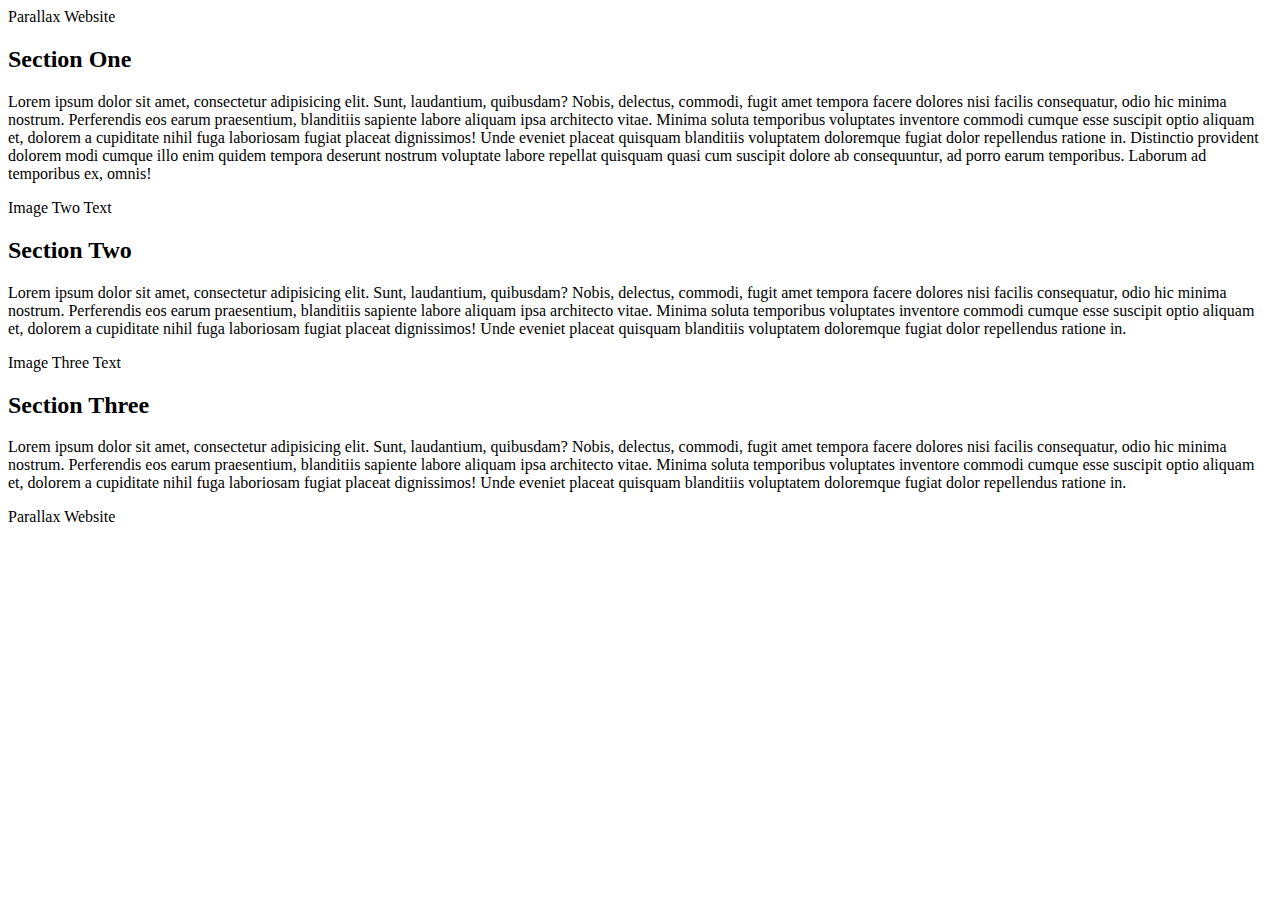
==== index.html @ a276d6dc "Rename text.html to index.html" ====
<!DOCTYPE html>
<html lang="en">
    <head>
        <meta charset="UTF-8">
        <meta name="viewpoint" content="width=device-width , initial-scale=1.0">
        <meta http-equiv="X-UA-Compatible" content="ie=edge"> 
        <title>Parallax Website</title>
    </head>
    <body>
        <div class="pimg1">
            <div class="ptext">
                <span class="border">
                    Parallax Website
                </span>
            </div>
        </div>
        <section class="section section-light">
            <h2>Section One</h2>
            <p>
                Lorem ipsum dolor sit amet, consectetur adipisicing elit. Sunt, laudantium, quibusdam? Nobis, delectus, commodi, fugit amet tempora facere dolores nisi facilis consequatur, odio hic minima nostrum. Perferendis eos earum praesentium, blanditiis sapiente labore aliquam ipsa architecto vitae. Minima soluta temporibus voluptates inventore commodi cumque esse suscipit optio aliquam et, dolorem a cupiditate nihil fuga laboriosam fugiat placeat dignissimos! Unde eveniet placeat quisquam blanditiis voluptatem doloremque fugiat dolor repellendus ratione in. Distinctio provident dolorem modi cumque illo enim quidem tempora deserunt nostrum voluptate labore repellat quisquam quasi cum suscipit dolore ab consequuntur, ad porro earum temporibus. Laborum ad temporibus ex, omnis!
            </p>
        </section>

        <div class="pimg2">
            <div class="ptext">
                <span class="border trans">
                    Image Two Text
                    </span>
            </div>
        </div>
        <section class="section section-dark">
            <h2>Section Two</h2>
            <p>
                Lorem ipsum dolor sit amet, consectetur adipisicing elit. Sunt, laudantium, quibusdam? Nobis, delectus, commodi, fugit amet tempora facere dolores nisi facilis consequatur, odio hic minima nostrum. Perferendis eos earum praesentium, blanditiis sapiente labore aliquam ipsa architecto vitae. Minima soluta temporibus voluptates inventore commodi cumque esse suscipit optio aliquam et, dolorem a cupiditate nihil fuga laboriosam fugiat placeat dignissimos! Unde eveniet placeat quisquam blanditiis voluptatem doloremque fugiat dolor repellendus ratione in.
            </p>
        </section>

        <div class="pimg3">
            <div class="ptext">
                <span class="border trans">
                        Image Three Text
                </span>
            </div>
        </div>
        <section class="section section-dark">
            <h2>Section Three</h2>
            <p>
                Lorem ipsum dolor sit amet, consectetur adipisicing elit. Sunt, laudantium, quibusdam? Nobis, delectus, commodi, fugit amet tempora facere dolores nisi facilis consequatur, odio hic minima nostrum. Perferendis eos earum praesentium, blanditiis sapiente labore aliquam ipsa architecto vitae. Minima soluta temporibus voluptates inventore commodi cumque esse suscipit optio aliquam et, dolorem a cupiditate nihil fuga laboriosam fugiat placeat dignissimos! Unde eveniet placeat quisquam blanditiis voluptatem doloremque fugiat dolor repellendus ratione in.
            </p>
        </section>

        <div class="pimg1"> 
            <div class="ptext">
                <span class="border">
                    Parallax Website
                </span>
            </div>
        </div>
    </body>
</html>
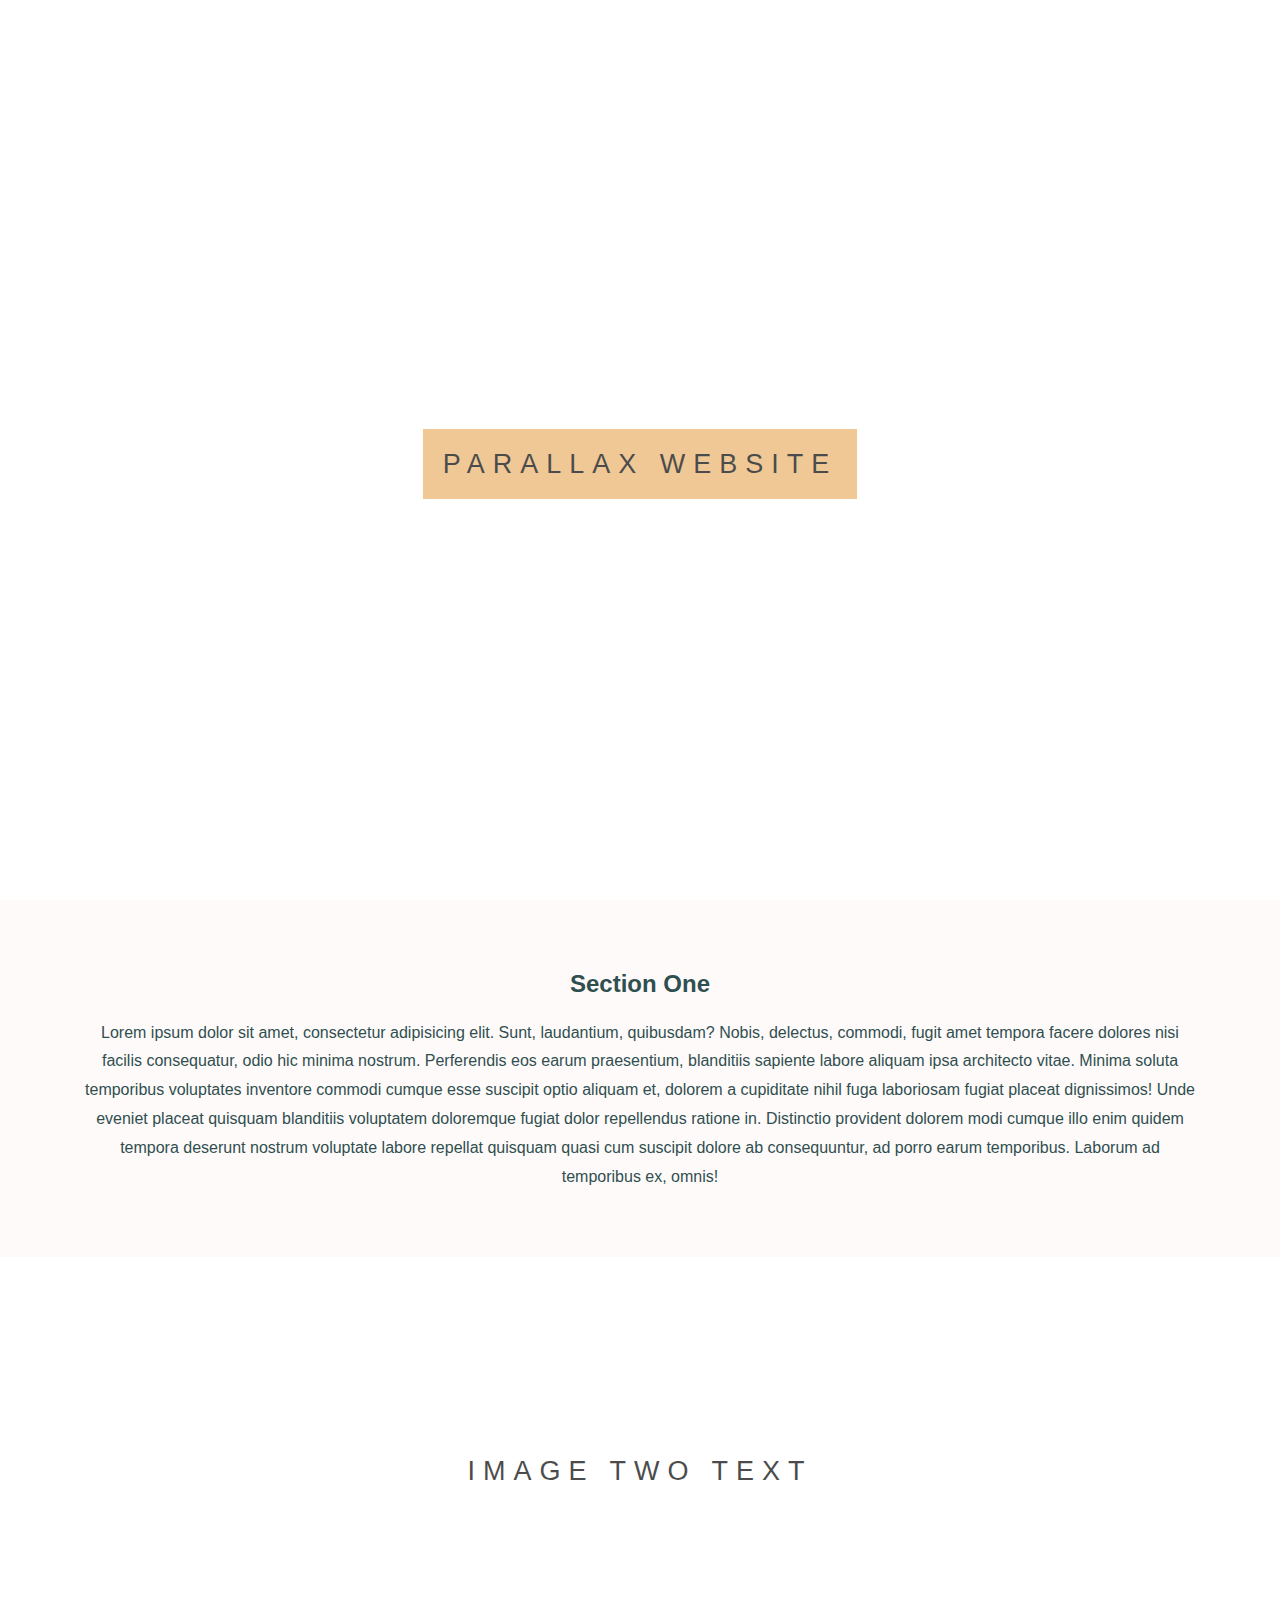
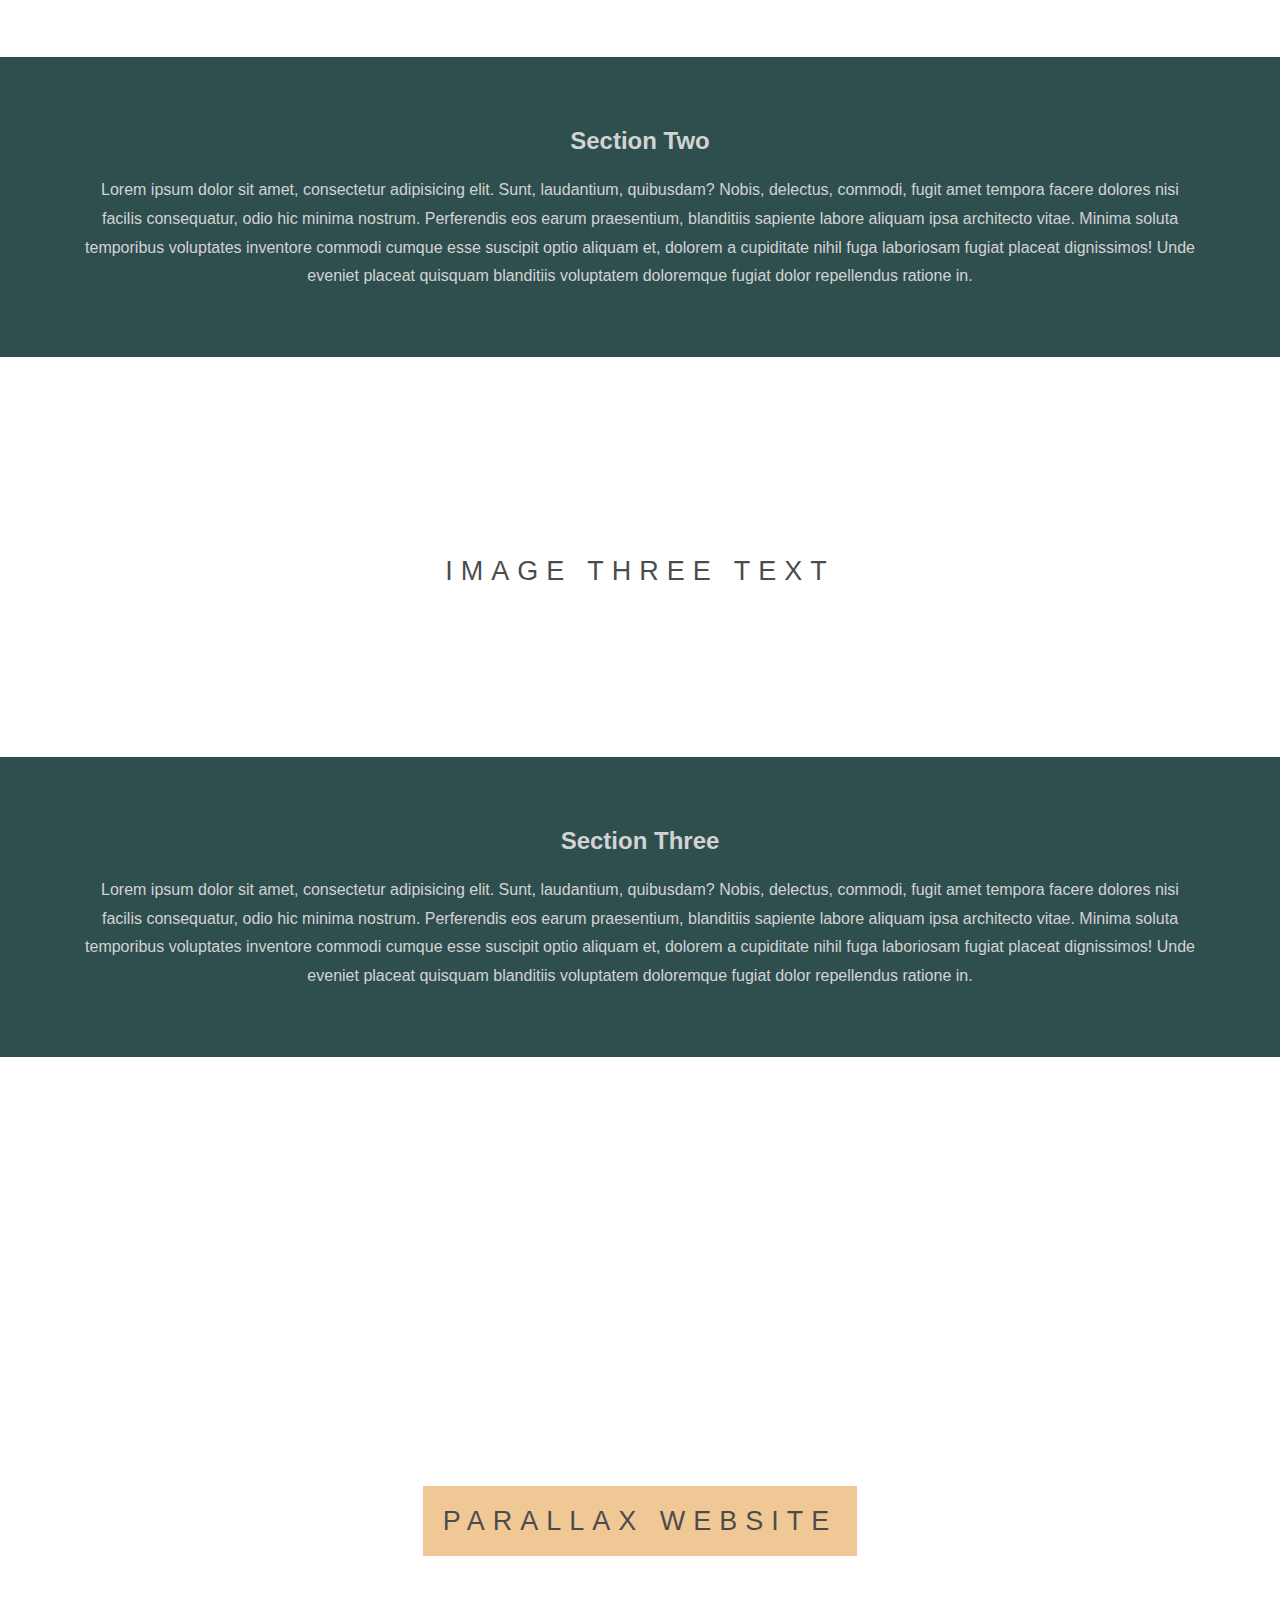
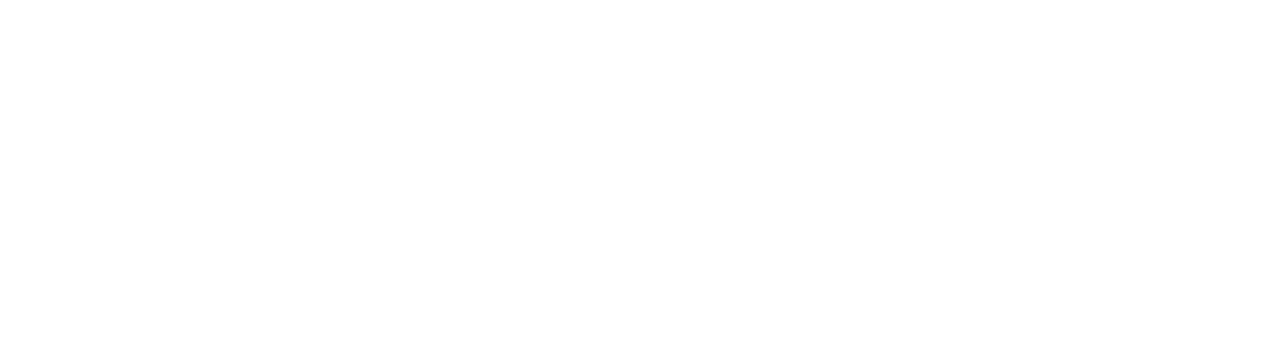
==== commit c5b53375: "Update index.html" ====
--- a/index.html
+++ b/index.html
@@ -5,6 +5,8 @@
         <meta name="viewpoint" content="width=device-width , initial-scale=1.0">
         <meta http-equiv="X-UA-Compatible" content="ie=edge"> 
         <title>Parallax Website</title>
+        
+        <link rel="stylesheet" href="./style.css">
     </head>
     <body>
         <div class="pimg1">
--- a/style.css
+++ b/style.css
@@ -0,0 +1,65 @@
+
+        body , html{
+            height: 100%;
+            margin:0px;
+            font-size: 16px;
+            font-family: "Lato",sans-serif;
+            font-weight: 400;
+            line-height: 1.8em;
+            color: darkgray;
+        }
+        .pimg1, .pimg2, .pimg3{
+            position: relative;
+            opacity: 0.70;
+            background-position: center;
+            background-size: cover;
+            background-repeat: no-repeat;
+            background-attachment:fixed;
+
+        }
+        .pimg1{
+            background-image: url('https://images.pexels.com/photos/139303/pexels-photo-139303.jpeg?auto=compress&cs=tinysrgb&w=1260&h=750&dpr=1');
+            min-height: 900px;
+
+        }
+        .pimg2{
+            background-image: url('https://images.pexels.com/photos/1668928/pexels-photo-1668928.jpeg?auto=compress&cs=tinysrgb&w=600');
+            min-height: 400px;
+            
+        }
+        .pimg3{
+            background-image: url('https://images.pexels.com/photos/354988/pexels-photo-354988.jpeg?auto=compress&cs=tinysrgb&w=1260&h=750&dpr=1');
+            min-height: 400px;
+            
+        }
+        .section{
+            text-align: center;
+            padding: 50px 80px;
+
+        }
+        .section-light{
+            background-color: snow;
+            color: darkslategray;
+        }
+        .section-dark{
+            background-color: darkslategray;
+            color: lightgrey;
+        }
+        .ptext{
+            position: absolute;
+            top: 50%;
+            width: 100%;
+            text-align: center;
+            color: black;
+            font-size: 27px;
+            letter-spacing: 8px;
+            text-transform: uppercase;
+        }
+        .border{
+            background-color: rgb(234, 178, 106);
+            padding: 20px;
+        }
+        .trans{
+            background-color: transparent;
+            padding: 20px;
+        }
